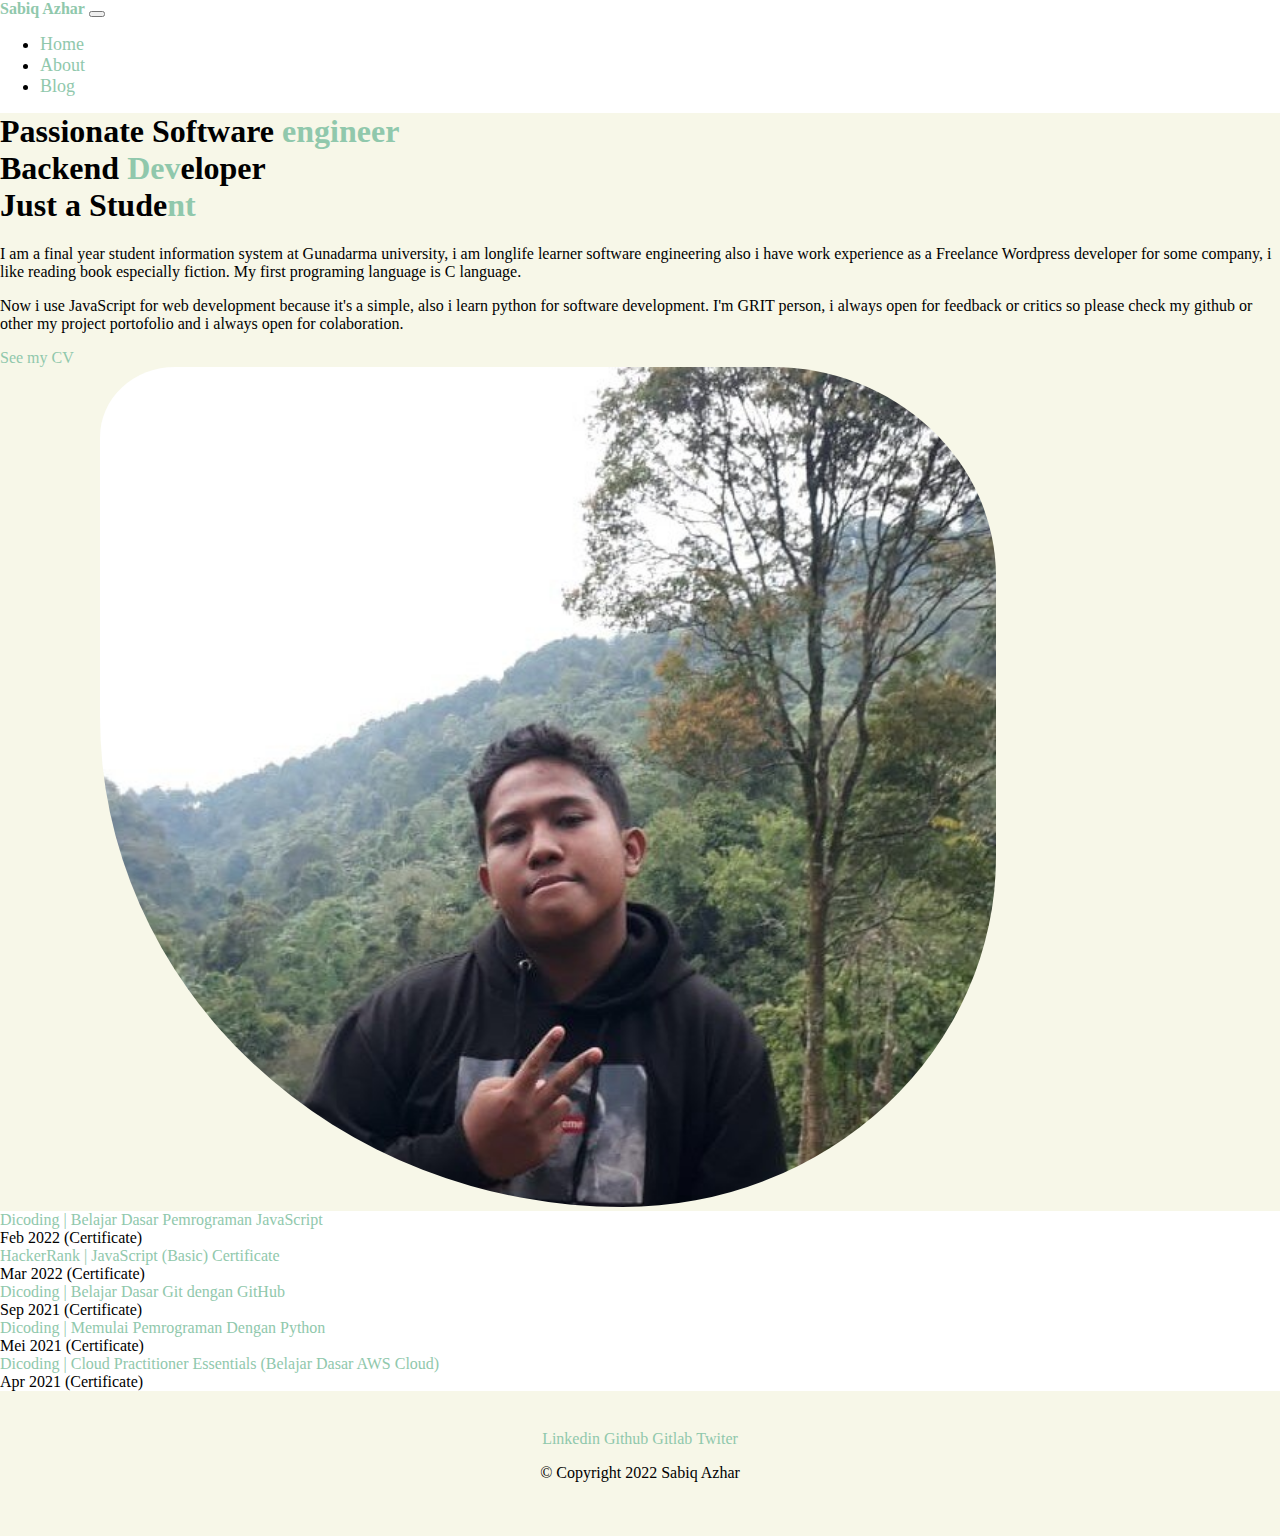
==== about.html @ 72c9cf2b "initial commit" ====
<!DOCTYPE html>
<html lang="en">

<head>
    <meta charset="UTF-8">
    <meta http-equiv="X-UA-Compatible" content="IE=edge">
    <meta name="viewport" content="width=device-width, initial-scale=1.0">

    <!-- CSS file -->
    <link rel="stylesheet" href="css/style.css">

    <!-- Favicon -->
    <link rel="icon" href="img/favicon.ico">

    <!-- bootstrap -->
    <link href="https://cdn.jsdelivr.net/npm/bootstrap@5.2.0/dist/css/bootstrap.min.css" rel="stylesheet" integrity="sha384-gH2yIJqKdNHPEq0n4Mqa/HGKIhSkIHeL5AyhkYV8i59U5AR6csBvApHHNl/vI1Bx" crossorigin="anonymous">


    <title>Sabiq Azhar // Software engineer</title>
</head>

<body>
    <!-- navbar -->
    <nav id="nav" class="navbar navbar-expand-lg navbar-light border-bottom sticky-top shadow-sm bg-white">
        <div class="container">
          <a class="navbar-brand" href="#">Sabiq Azhar</a>
          <button class="navbar-toggler" type="button" data-bs-toggle="collapse" data-bs-target="#navbarNav" aria-controls="navbarNav" aria-expanded="false" aria-label="Toggle navigation">
            <span class="navbar-toggler-icon"></span>
          </button>
          <div class="collapse navbar-collapse" id="navbarNav">
            <ul class="navbar-nav ms-auto">
              <li class="nav-item mx-md-2">
                <a class="nav-link" href="index.html">Home</a>
              </li>
              <li class="nav-item mx-md-2">
                <a class="nav-link" href="about.html">About</a>
              </li>
              <li class="nav-item mx-md-2">
                <a class="nav-link" href="https://medium.com/@sabiqaz" target="_blank">Blog</a>
              </li>
            </ul>
          </div>
        </div>
      </nav>

      <section class="secInit">
        <div class="container">
          <div class="row">
            <div class="col-lg-6 my-5">
              <h1 class="">
                Passionate Software<span> engineer</span> <br>
                Backend <span>Dev</span>eloper <br>
                Just a Stude<span>nt</span>
                </h1>
                <p class="my-4">
                  I am a final year student information system at Gunadarma university, i am longlife learner software engineering also i have work experience as a Freelance Wordpress developer for some company, i like reading book especially fiction. My first programing language is C language.
                </p>
                <p class="my-4">
                  Now i use JavaScript for web development because it's a simple, also i learn python for software development. I'm GRIT person, i always open for feedback or critics
                  so please check my github or other my project portofolio and i always open for colaboration.
                </p>
                 <a type="button" class="btn btn-outline-success me-2" href="https://drive.google.com/file/d/1RcMG_-snwKZb2t17MafdNkkIFQ9hd40Q/view?usp=sharing" target="_blank">See my CV</a>
            </div>
            <div class="col-lg-6 my-5"><img src="img/profile.jpg" alt="" srcset=""></div>
        </div>
        </div>
      </section>

      <section class="my-5">
        <div class="container">
          <div class="pb-4">
  
            <div class="row pt-2">
              <div class="col-sm ">
                <a href="https://www.dicoding.com/certificates/JMZV25MWNZN9" target="_blank">
                  Dicoding | Belajar Dasar Pemrograman JavaScript
                </a>
              </div>
              <div class="col-sm pb-4">
                Feb 2022 (Certificate)
              </div>
            </div>
  
            <div class="row border-top pt-2">
              <div class="col-sm ">
                <a href="https://www.hackerrank.com/certificates/8a94745a2dd9" target="_blank">
                  HackerRank | JavaScript (Basic) Certificate
                </a>
              </div>
              <div class="col-sm pb-4">
                Mar 2022 (Certificate)
              </div>
            </div>
  
            <div class="row border-top pt-2">
              <div class="col-sm ">
                <a href="https://www.dicoding.com/certificates/2VX32REM3PYQ" target="_blank">
                  Dicoding | Belajar Dasar Git dengan GitHub 
                </a>
              </div>
              <div class="col-sm pb-4">
                Sep 2021 (Certificate)
              </div>
            </div>

            <div class="row border-top pt-2">
              <div class="col-sm ">
                <a href="https://www.dicoding.com/certificates/QLZ98EJYEX5D" target="_blank">
                  Dicoding | Memulai Pemrograman Dengan Python
                </a>
              </div>
              <div class="col-sm pb-4">
                Mei 2021 (Certificate)
              </div>
            </div>

            <div class="row border-top pt-2">
              <div class="col-sm ">
                <a href="https://www.dicoding.com/certificates/JLX11RRD6X72" target="_blank">
                  Dicoding | Cloud Practitioner Essentials (Belajar Dasar AWS Cloud)
                </a>
              </div>
              <div class="col-sm pb-4">
                Apr 2021 (Certificate)
              </div>
            </div>
            
          </div>
        </div>
      </section>
      

      <section id="footer">
        <footer class="container">
          <a class="mx-md-2" href="https://www.linkedin.com/in/sabiq-azhar-prayoga-58b1a8191">Linkedin</a>
          <a class="mx-md-2" href="https://github.com/sabiqazhar">Github</a>
          <a class="mx-md-2" href="https://gitlab.com/sabiqazhar">Gitlab</a>
          <a class="mx-md-2" href="https://twitter.com/starkinnutshell">Twiter</a>

          <p class="mt-3">© Copyright 2022 Sabiq Azhar</p>
        </footer>
      </section>
    
    <script src="https://cdn.jsdelivr.net/npm/bootstrap@5.2.0/dist/js/bootstrap.bundle.min.js" integrity="sha384-A3rJD856KowSb7dwlZdYEkO39Gagi7vIsF0jrRAoQmDKKtQBHUuLZ9AsSv4jD4Xa" crossorigin="anonymous"></script>
</body>

</html>
---- css/style.css ----
body{
  padding: 0;
  margin: 0;
}

body a{
  text-decoration: none;
  color: #90C8AC;
}

#footer{
  background-color: #F7F7E8;
  text-align: center;
  padding: 3% 11%;
}

.navbar-brand{
  font-weight: 600;
}

.nav-item{
  font-size: 18px;
}

.hero {
  background-color: #F7F7E8;
}

.emoji{
  text-align: center;
  font-size: 200px;
}

span{
  color: #90C8AC;
  
}

.imgLogo img{
  width: 100%;
  align-items: center;
}

/* about */
.secInit{
  background: #F7F7E8;
}

.secInit h1{
  margin-top: 5px;
}

.secInit img{
  margin: 0 100px;
  width: 70%;
  border-radius: 10% 30% 50% 70%;
}



/* resposive */
@media (max-width: 500px) {
    
  .secInit img{
    margin: 0 50px;
  }

  #footer .container a{
    margin: 0 5px;
  }
}
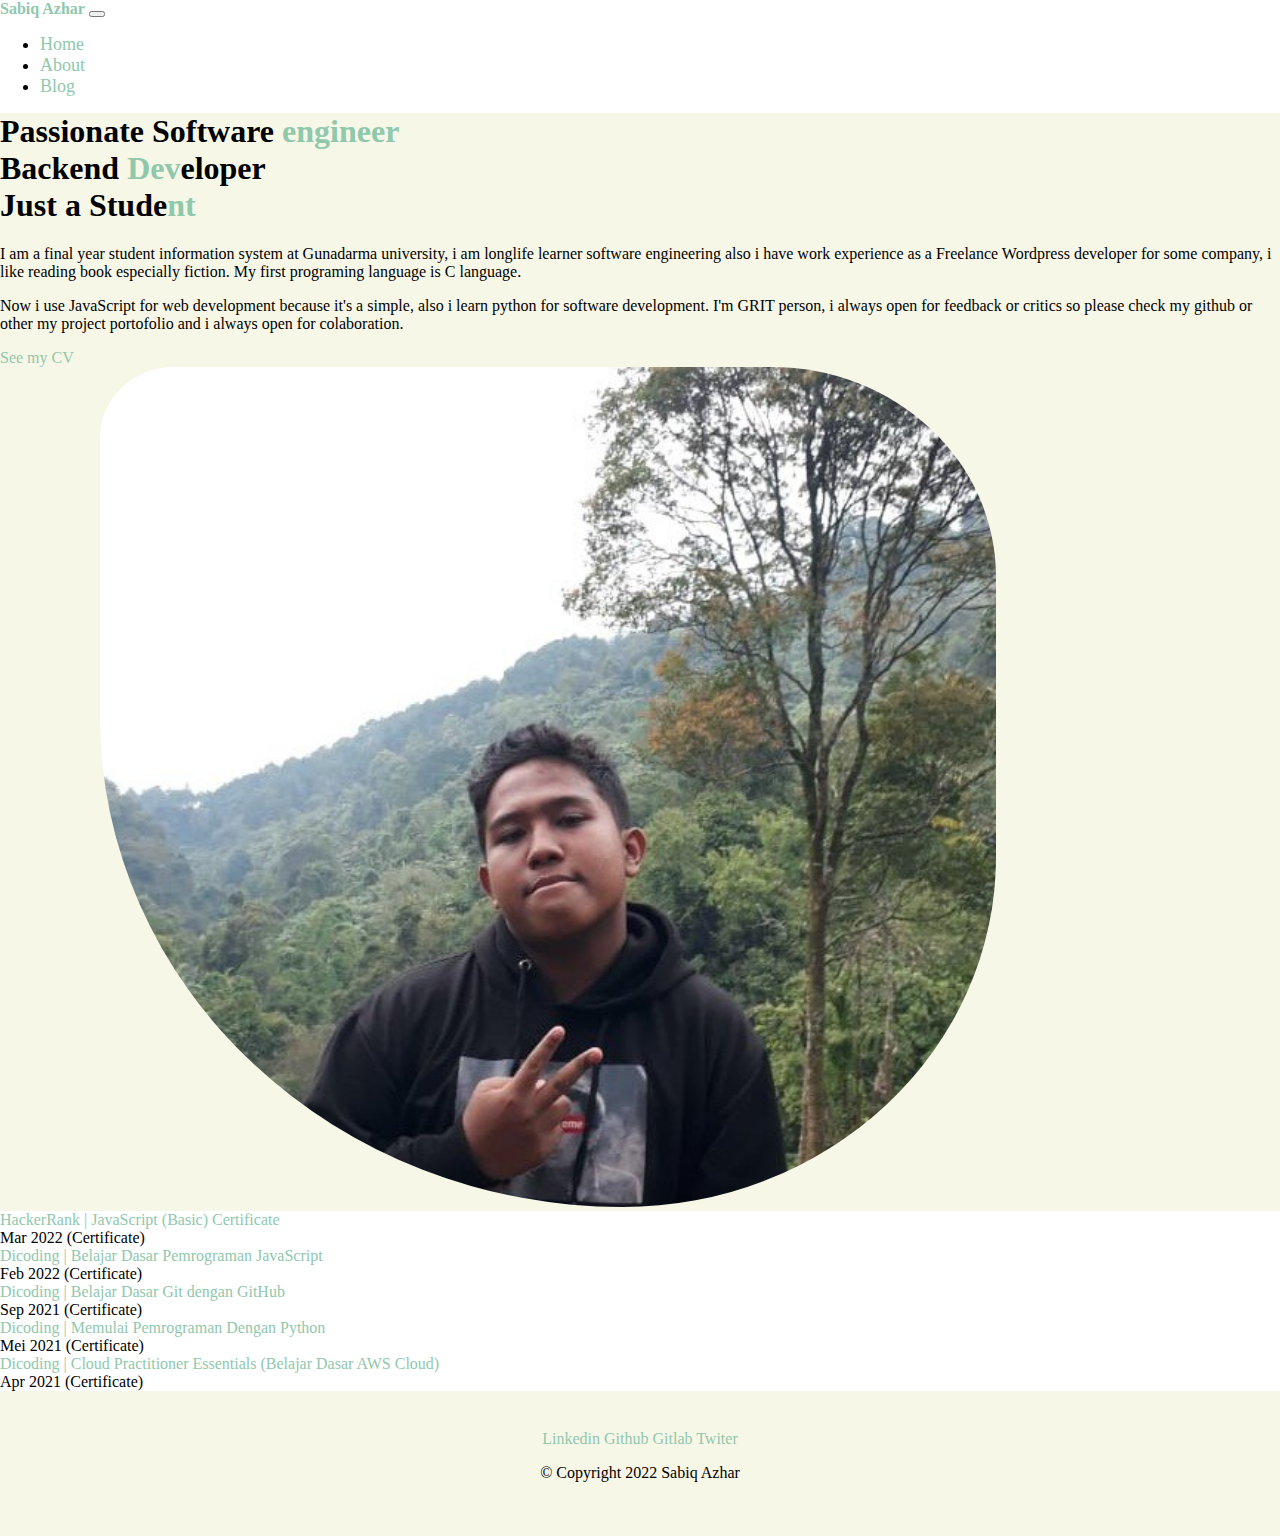
==== commit 60cd75a9: "edit about" ====
--- a/about.html
+++ b/about.html
@@ -69,7 +69,17 @@
       <section class="my-5">
         <div class="container">
           <div class="pb-4">
-  
+            <div class="row border-top pt-2">
+              <div class="col-sm ">
+                <a href="https://www.hackerrank.com/certificates/8a94745a2dd9" target="_blank">
+                  HackerRank | JavaScript (Basic) Certificate
+                </a>
+              </div>
+              <div class="col-sm pb-4">
+                Mar 2022 (Certificate)
+              </div>
+            </div>
+            
             <div class="row pt-2">
               <div class="col-sm ">
                 <a href="https://www.dicoding.com/certificates/JMZV25MWNZN9" target="_blank">
@@ -81,16 +91,6 @@
               </div>
             </div>
   
-            <div class="row border-top pt-2">
-              <div class="col-sm ">
-                <a href="https://www.hackerrank.com/certificates/8a94745a2dd9" target="_blank">
-                  HackerRank | JavaScript (Basic) Certificate
-                </a>
-              </div>
-              <div class="col-sm pb-4">
-                Mar 2022 (Certificate)
-              </div>
-            </div>
   
             <div class="row border-top pt-2">
               <div class="col-sm ">
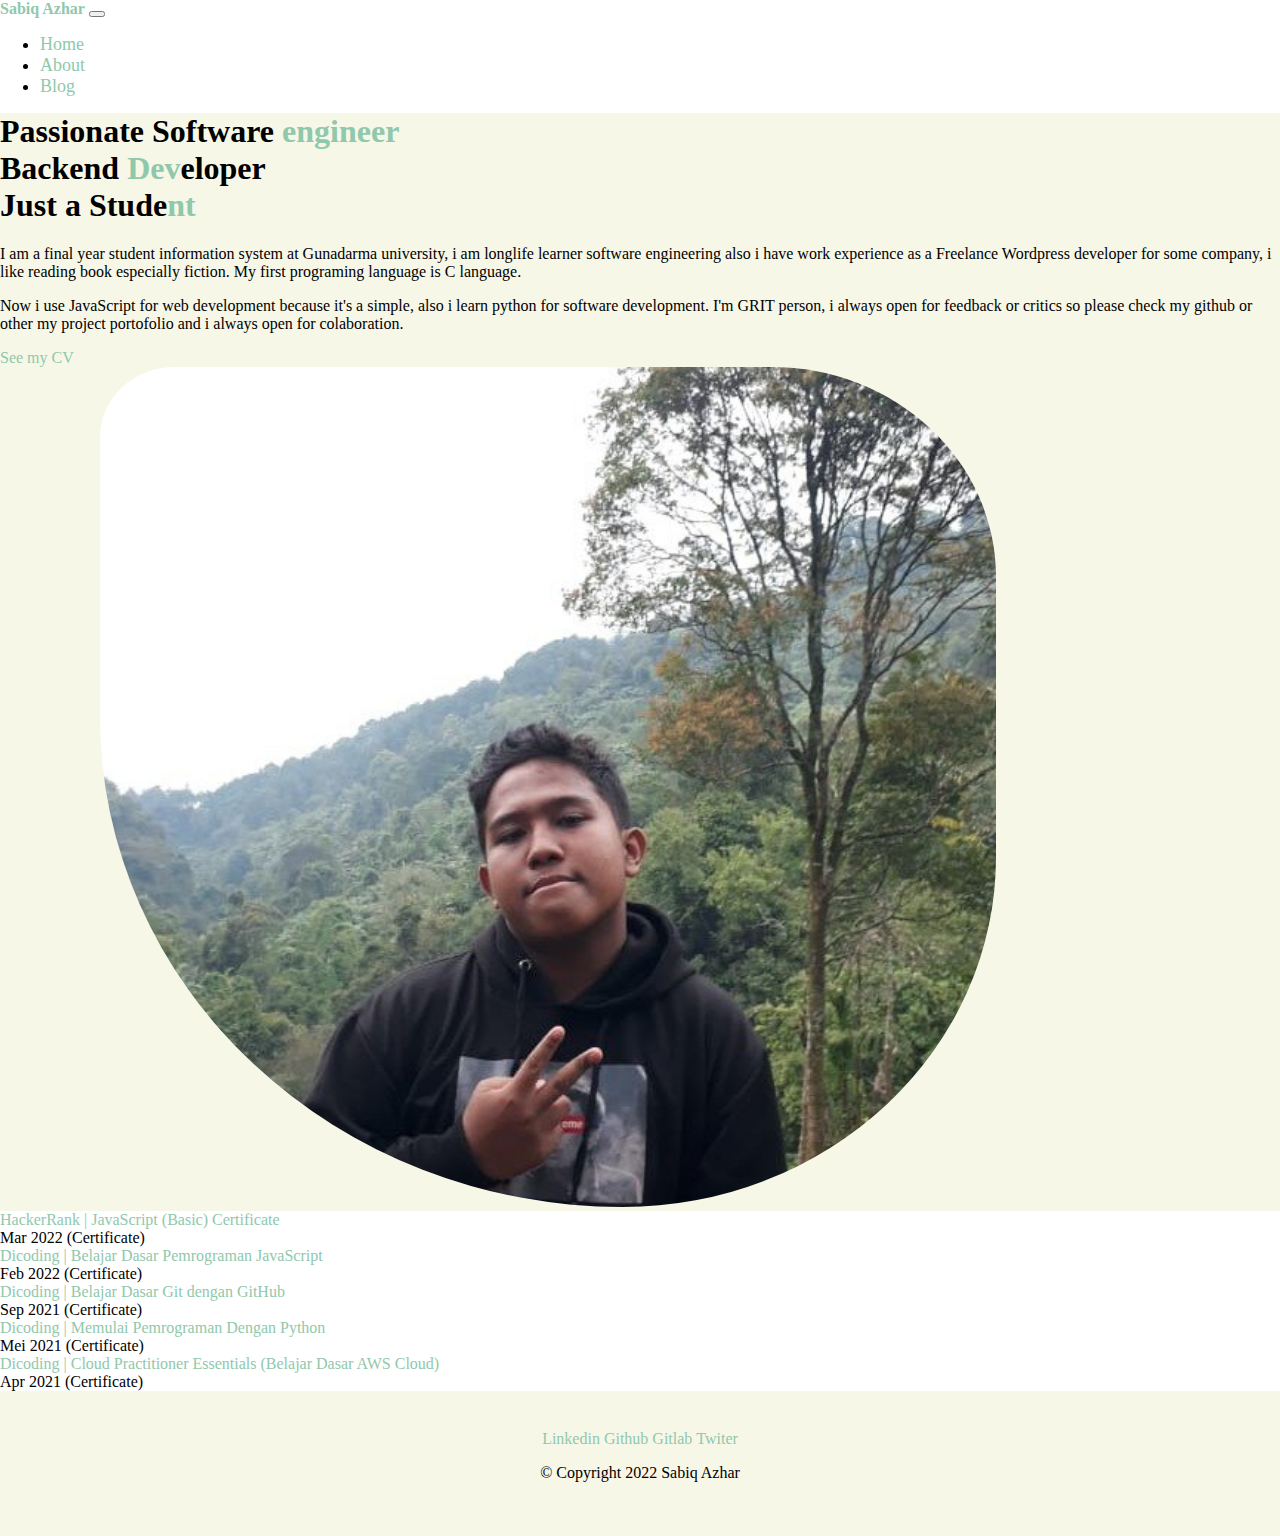
==== commit e34ec963: "edit about" ====
--- a/about.html
+++ b/about.html
@@ -69,7 +69,7 @@
       <section class="my-5">
         <div class="container">
           <div class="pb-4">
-            <div class="row border-top pt-2">
+            <div class="row pt-2">
               <div class="col-sm ">
                 <a href="https://www.hackerrank.com/certificates/8a94745a2dd9" target="_blank">
                   HackerRank | JavaScript (Basic) Certificate
@@ -80,7 +80,7 @@
               </div>
             </div>
             
-            <div class="row pt-2">
+            <div class="row border-top pt-2">
               <div class="col-sm ">
                 <a href="https://www.dicoding.com/certificates/JMZV25MWNZN9" target="_blank">
                   Dicoding | Belajar Dasar Pemrograman JavaScript
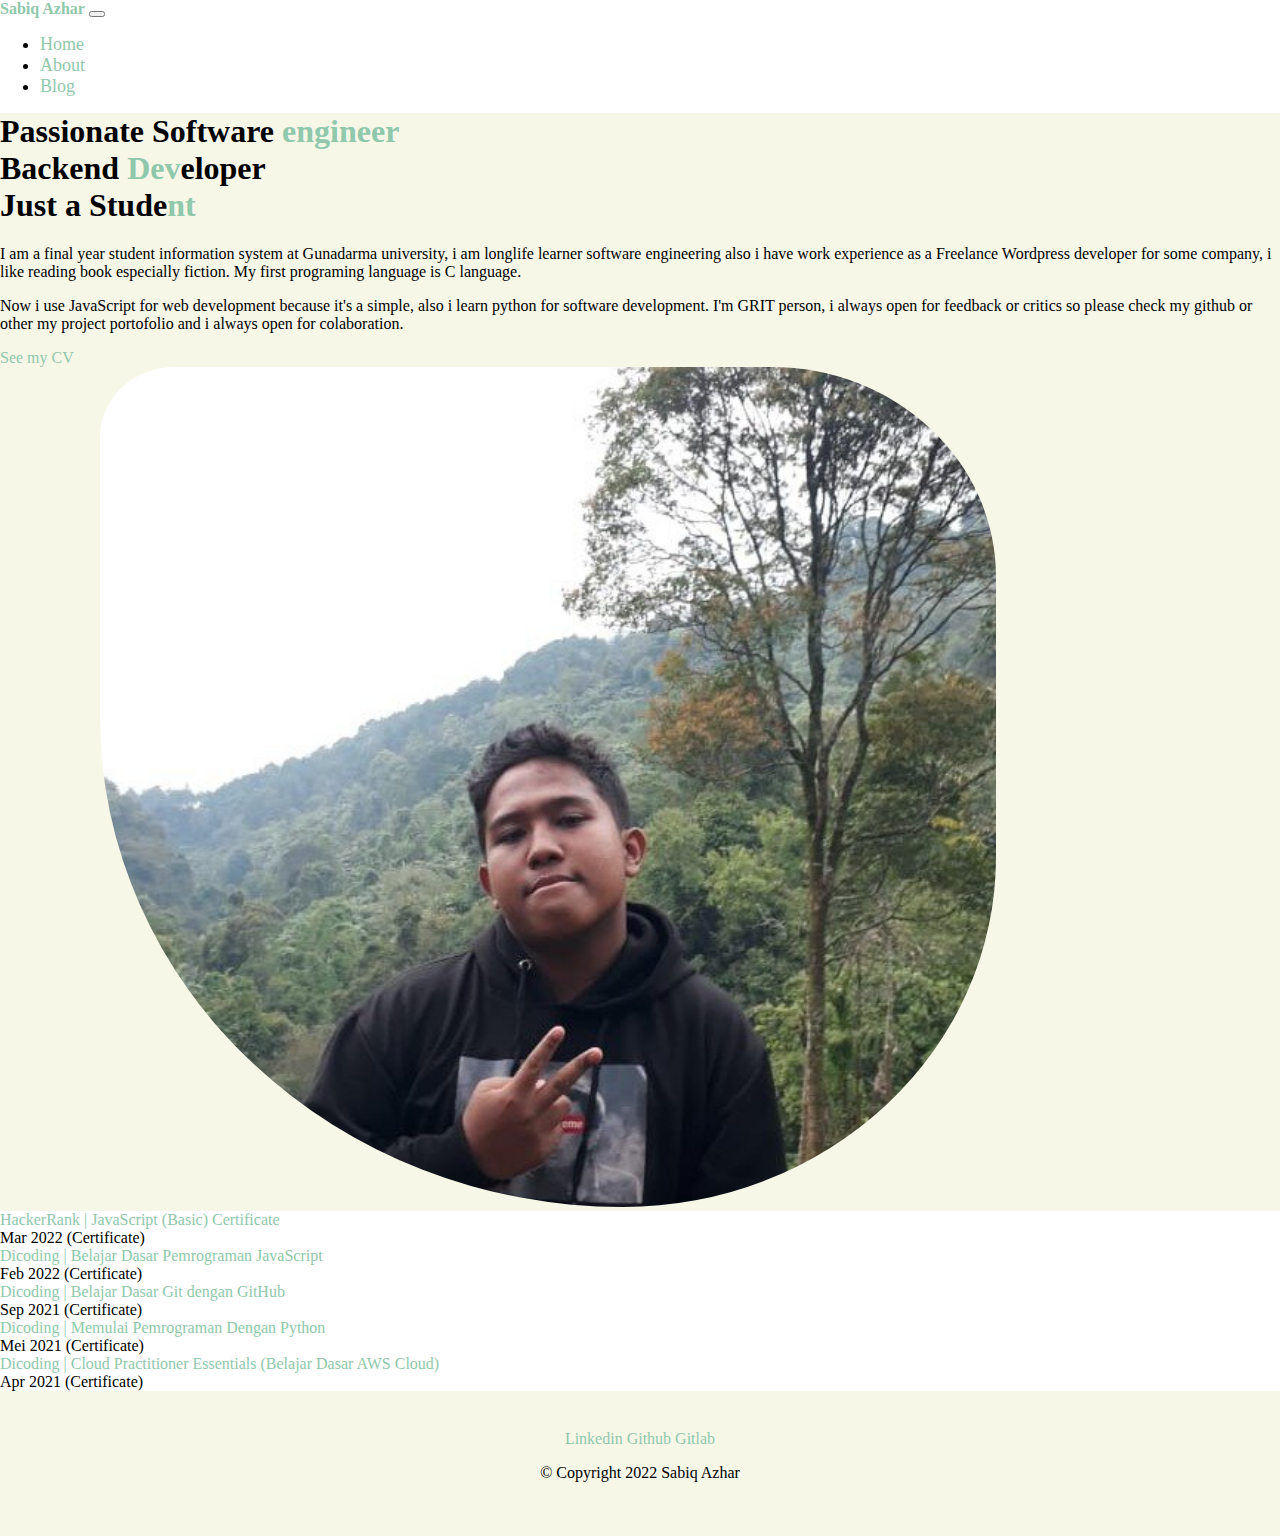
==== commit b199201c: "delete something unliked" ====
--- a/about.html
+++ b/about.html
@@ -135,7 +135,6 @@
           <a class="mx-md-2" href="https://www.linkedin.com/in/sabiq-azhar-prayoga-58b1a8191">Linkedin</a>
           <a class="mx-md-2" href="https://github.com/sabiqazhar">Github</a>
           <a class="mx-md-2" href="https://gitlab.com/sabiqazhar">Gitlab</a>
-          <a class="mx-md-2" href="https://twitter.com/starkinnutshell">Twiter</a>
 
           <p class="mt-3">© Copyright 2022 Sabiq Azhar</p>
         </footer>
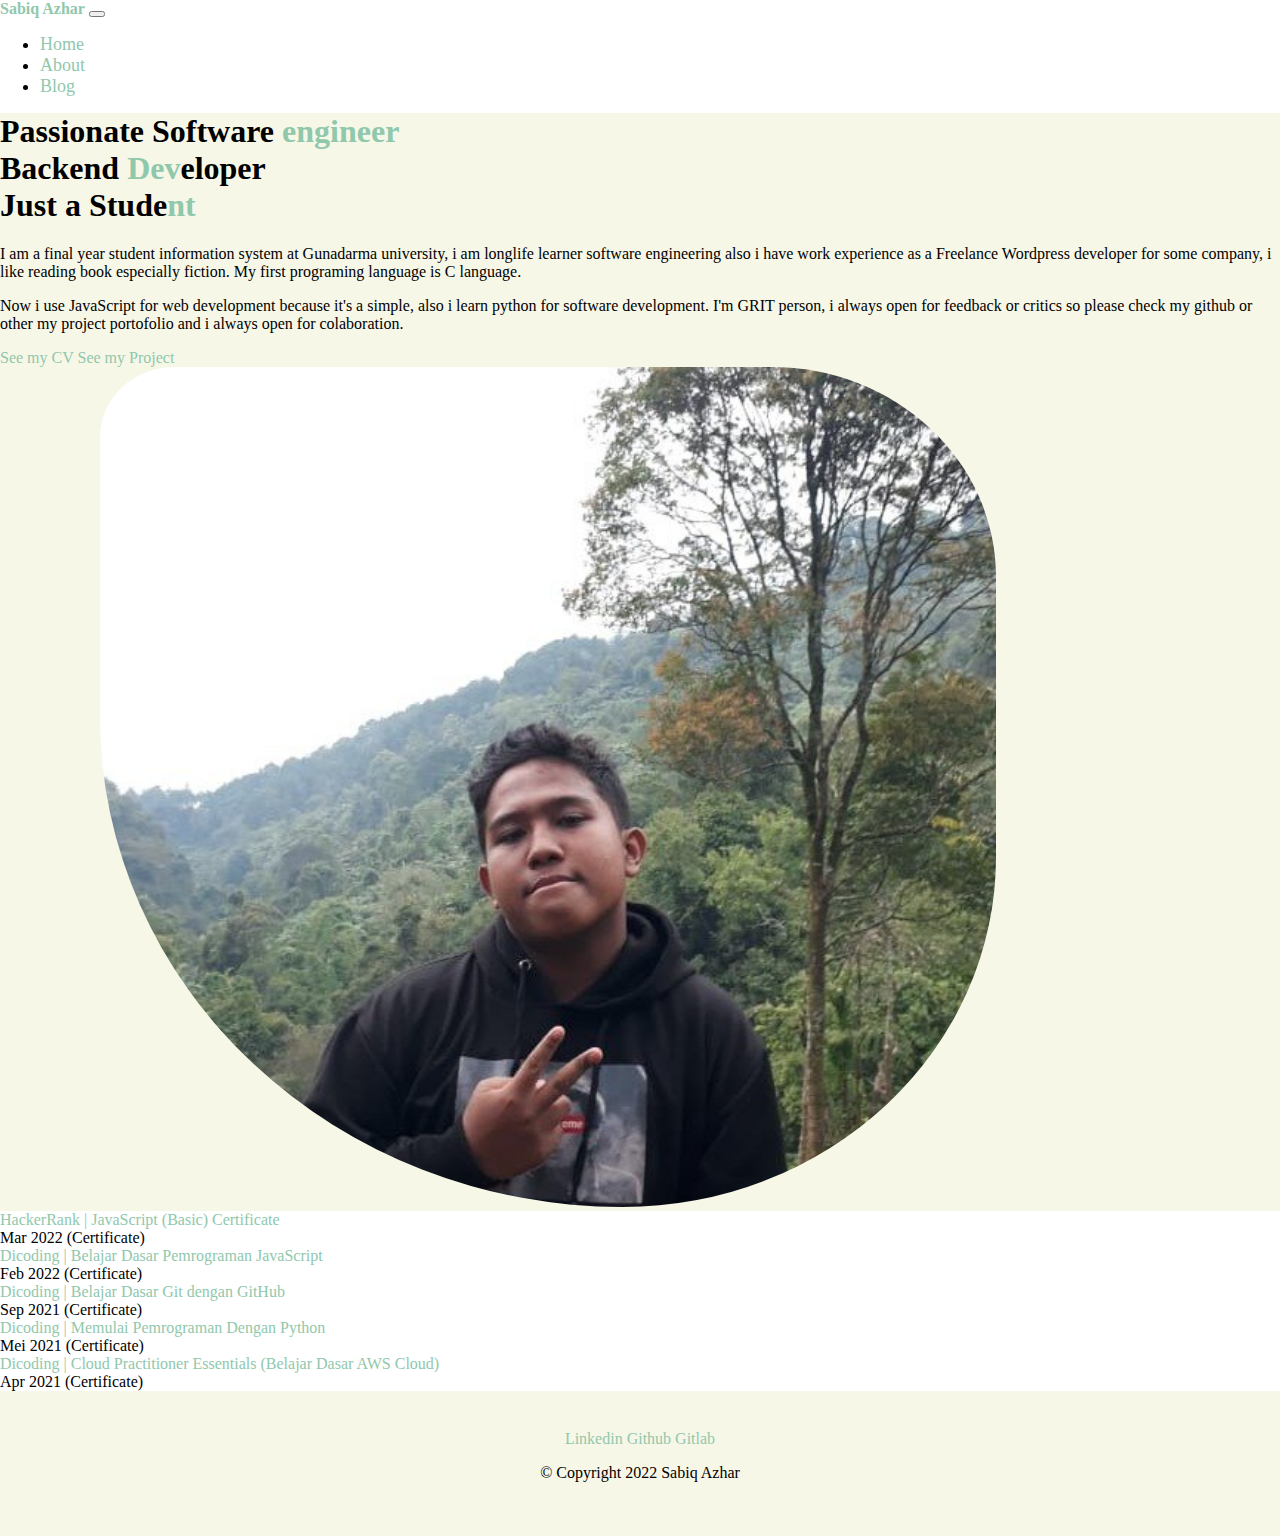
==== commit 1553cd5e: "add see my project on about.html" ====
--- a/about.html
+++ b/about.html
@@ -60,6 +60,7 @@
                   so please check my github or other my project portofolio and i always open for colaboration.
                 </p>
                  <a type="button" class="btn btn-outline-success me-2" href="https://drive.google.com/file/d/1RcMG_-snwKZb2t17MafdNkkIFQ9hd40Q/view?usp=sharing" target="_blank">See my CV</a>
+                 <a type="button" class="btn btn-outline-success me-2" href="https://www.canva.com/design/DAFWzKmkN14/WupKJUe2OquzIfl1ftECpg/view?utm_content=DAFWzKmkN14&utm_campaign=designshare&utm_medium=link2&utm_source=sharebutton" target="_blank">See my Project</a>
             </div>
             <div class="col-lg-6 my-5"><img src="img/profile.jpg" alt="" srcset=""></div>
         </div>
